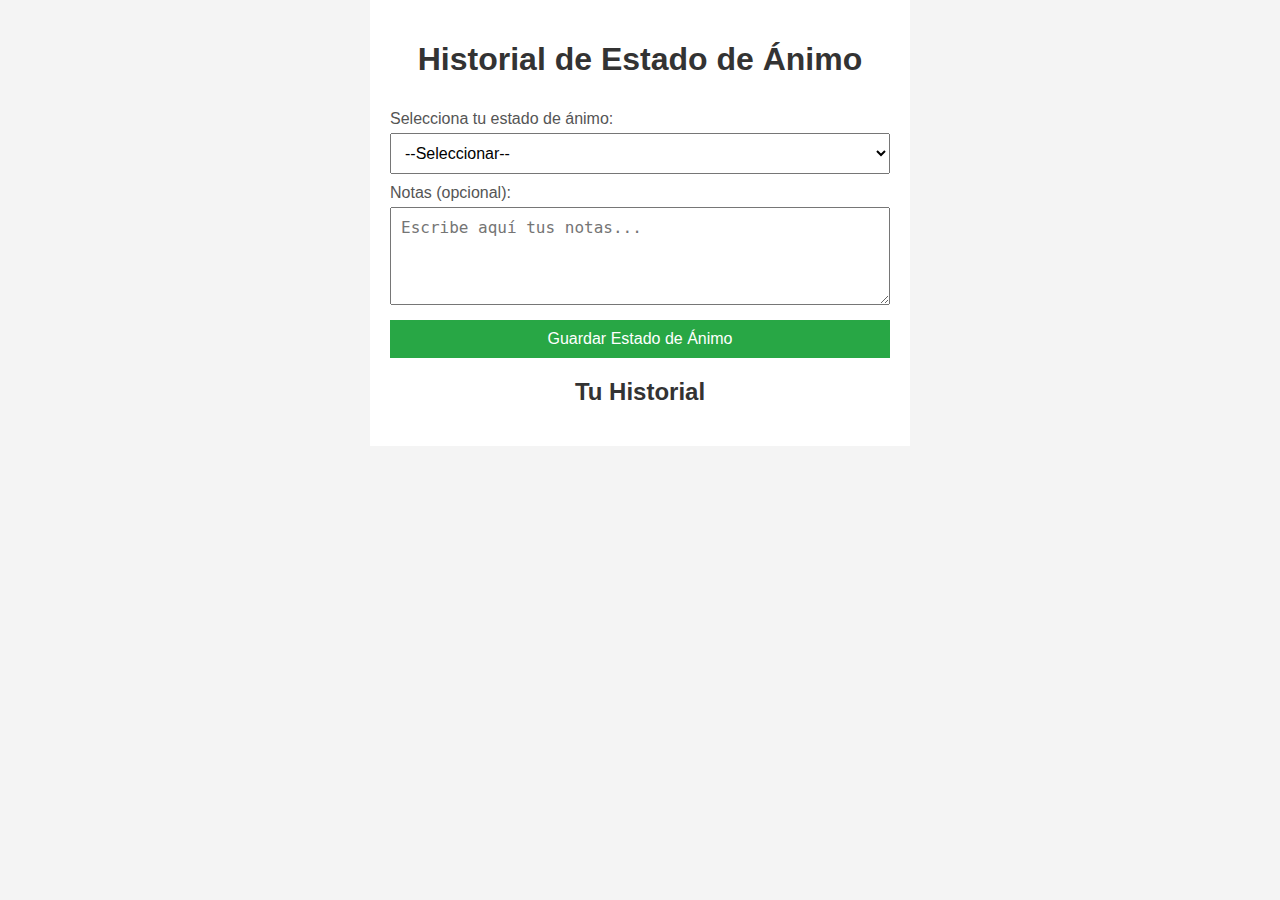
==== app_emociones.html @ 9f22035d "Add files via upload" ====
<!DOCTYPE html>
<html lang="es">
<head>
    <meta charset="UTF-8">
    <title>Historial de Estado de Ánimo</title>
    <meta name="viewport" content="width=device-width, initial-scale=1.0">
    <!-- Enlace al archivo CSS -->
    <link rel="stylesheet" href="styles_emociones.css">
</head>
<body>

<div class="container">
    <h1>Historial de Estado de Ánimo</h1>

    <!-- Formulario de entrada -->
    <form id="mood-form">
        <label for="mood">Selecciona tu estado de ánimo:</label>
        <select id="mood" required>
            <option value="">--Seleccionar--</option>
            <option value="Feliz">😊 Feliz</option>
            <option value="Triste">😢 Triste</option>
            <option value="Ansioso">😰 Ansioso</option>
            <option value="Enojado">😠 Enojado</option>
            <option value="Emocionado">😃 Emocionado</option>
            <!-- Puedes agregar más opciones según sea necesario -->
        </select>

        <label for="notes">Notas (opcional):</label>
        <textarea id="notes" rows="4" placeholder="Escribe aquí tus notas..."></textarea>

        <button type="submit">Guardar Estado de Ánimo</button>
    </form>

    <!-- Sección de historial -->
    <h2>Tu Historial</h2>
    <ul id="mood-history"></ul>
</div>

<!-- Enlace al archivo JavaScript -->
<script src="script_emociones.js"></script>
</body>
</html>
---- styles_emociones.css ----
/* Estilos básicos y diseño responsivo */

body {
    font-family: Arial, sans-serif;
    margin: 0;
    padding: 0;
    background-color: #f4f4f4;
}

.container {
    max-width: 500px;
    margin: auto;
    padding: 20px;
    background-color: #ffffff;
}

h1, h2 {
    text-align: center;
    color: #333;
}

form {
    display: flex;
    flex-direction: column;
}

label {
    margin-top: 10px;
    color: #555;
}

select, textarea, input {
    padding: 10px;
    margin-top: 5px;
    font-size: 16px;
}

button {
    padding: 10px;
    margin-top: 15px;
    background-color: #28a745;
    color: #ffffff;
    border: none;
    font-size: 16px;
    cursor: pointer;
}

button:hover {
    background-color: #218838;
}

#mood-history {
    list-style-type: none;
    padding: 0;
}

#mood-history li {
    background-color: #e9ecef;
    margin: 10px 0;
    padding: 10px;
    border-radius: 5px;
    position: relative;
}

#mood-history li p {
    margin: 5px 0;
}

.action-buttons {
    position: absolute;
    top: 10px;
    right: 10px;
}

.action-buttons button {
    background-color: transparent;
    border: none;
    cursor: pointer;
    margin-left: 5px;
}

.action-buttons button.edit {
    color: #007bff;
}

.action-buttons button.delete {
    color: #dc3545;
}

.action-buttons button:hover {
    opacity: 0.7;
}

/* Estilos para el formulario de edición */
.edit-form {
    display: flex;
    flex-direction: column;
    margin-top: 10px;
}

.edit-form label {
    margin-top: 10px;
    color: #555;
}

.edit-form select,
.edit-form textarea {
    padding: 8px;
    margin-top: 5px;
    font-size: 14px;
}

.edit-form button {
    padding: 8px;
    margin-top: 10px;
    background-color: #ffc107;
    color: #ffffff;
    border: none;
    font-size: 14px;
    cursor: pointer;
}

.edit-form button:hover {
    background-color: #e0a800;
}

/* Media Queries para dispositivos móviles */
@media (max-width: 600px) {
    .container {
        padding: 15px;
    }

    button {
        font-size: 14px;
    }
}
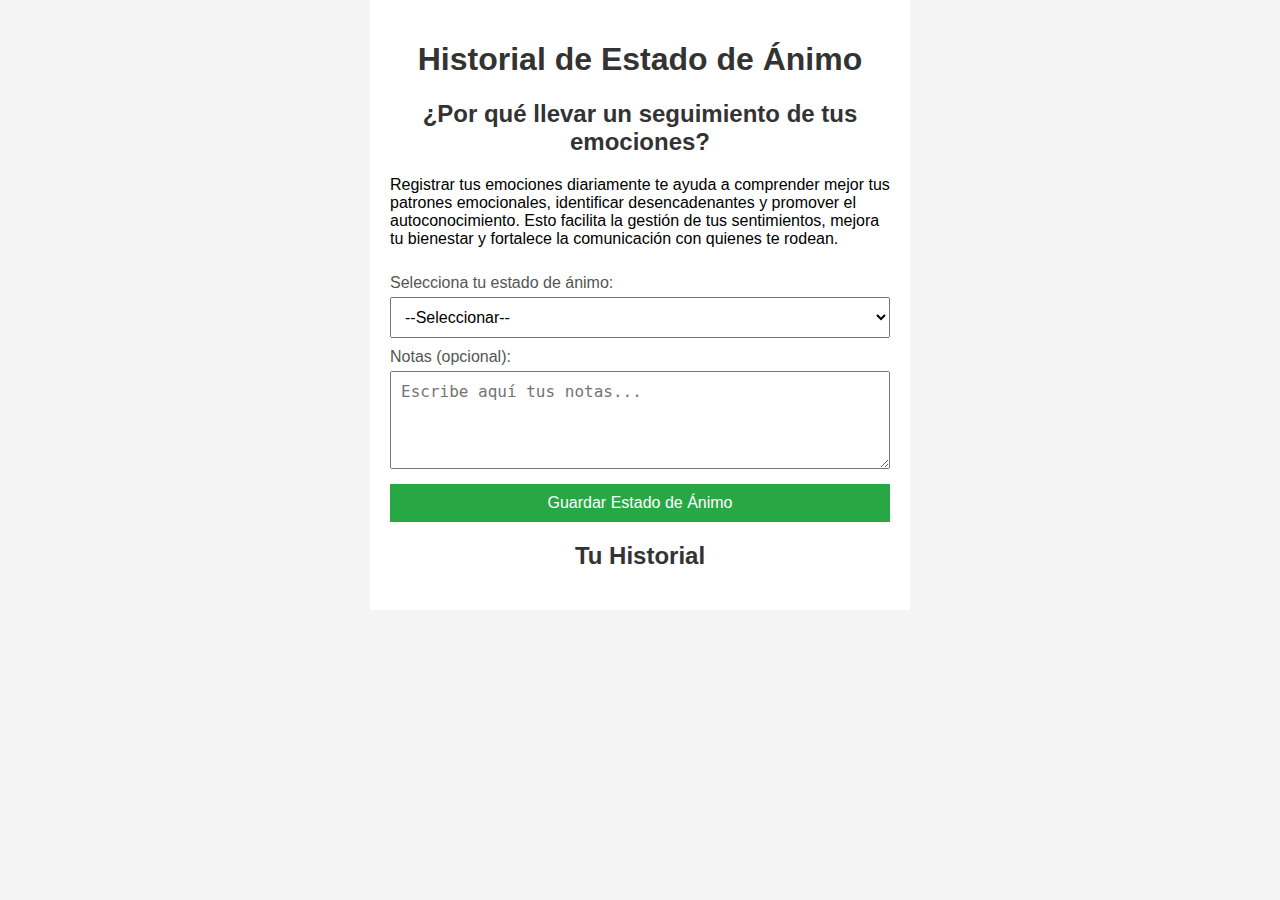
==== commit 8aa8d4d4: "Add files via upload" ====
--- a/app_emociones.html
+++ b/app_emociones.html
@@ -12,24 +12,46 @@
 <div class="container">
     <h1>Historial de Estado de Ánimo</h1>
 
+    <!-- Mensaje de introducción -->
+<div class="intro-message">
+    <h2>¿Por qué llevar un seguimiento de tus emociones?</h2>
+    <p>
+        Registrar tus emociones diariamente te ayuda a comprender mejor tus patrones emocionales, identificar desencadenantes y promover el autoconocimiento. Esto facilita la gestión de tus sentimientos, mejora tu bienestar y fortalece la comunicación con quienes te rodean.
+    </p>
+</div>
+
     <!-- Formulario de entrada -->
     <form id="mood-form">
-        <label for="mood">Selecciona tu estado de ánimo:</label>
-        <select id="mood" required>
-            <option value="">--Seleccionar--</option>
-            <option value="Feliz">😊 Feliz</option>
-            <option value="Triste">😢 Triste</option>
-            <option value="Ansioso">😰 Ansioso</option>
-            <option value="Enojado">😠 Enojado</option>
-            <option value="Emocionado">😃 Emocionado</option>
-            <!-- Puedes agregar más opciones según sea necesario -->
-        </select>
+    <label for="mood">Selecciona tu estado de ánimo:</label>
+    <select id="mood" required>
+        <option value="">--Seleccionar--</option>
+        <option value="Feliz">😊 Feliz</option>
+        <option value="Triste">😢 Triste</option>
+        <option value="Ansioso">😰 Ansioso</option>
+        <option value="Enojado">😠 Enojado</option>
+        <option value="Emocionado">😃 Emocionado</option>
+        <option value="Calmado">😌 Calmado</option>
+        <option value="Frustrado">😖 Frustrado</option>
+        <option value="Preocupado">😟 Preocupado</option>
+        <option value="Confundido">😕 Confundido</option>
+        <option value="Esperanzado">🤞 Esperanzado</option>
+        <option value="Aburrido">😐 Aburrido</option>
+        <option value="Cansado">😴 Cansado</option>
+        <option value="Sorprendido">😲 Sorprendido</option>
+        <option value="Deprimido">😞 Deprimido</option>
+        <option value="Agradecido">🙏 Agradecido</option>
+        <option value="Avergonzado">😳 Avergonzado</option>
+        <option value="Motivado">💪 Motivado</option>
+        <option value="Estresado">😣 Estresado</option>
+        <option value="Satisfecho">😊 Satisfecho</option>
+        <option value="Nervioso">😬 Nervioso</option>
+    </select>
 
-        <label for="notes">Notas (opcional):</label>
-        <textarea id="notes" rows="4" placeholder="Escribe aquí tus notas..."></textarea>
+    <label for="notes">Notas (opcional):</label>
+    <textarea id="notes" rows="4" placeholder="Escribe aquí tus notas..."></textarea>
 
-        <button type="submit">Guardar Estado de Ánimo</button>
-    </form>
+    <button type="submit">Guardar Estado de Ánimo</button>
+</form>
 
     <!-- Sección de historial -->
     <h2>Tu Historial</h2>
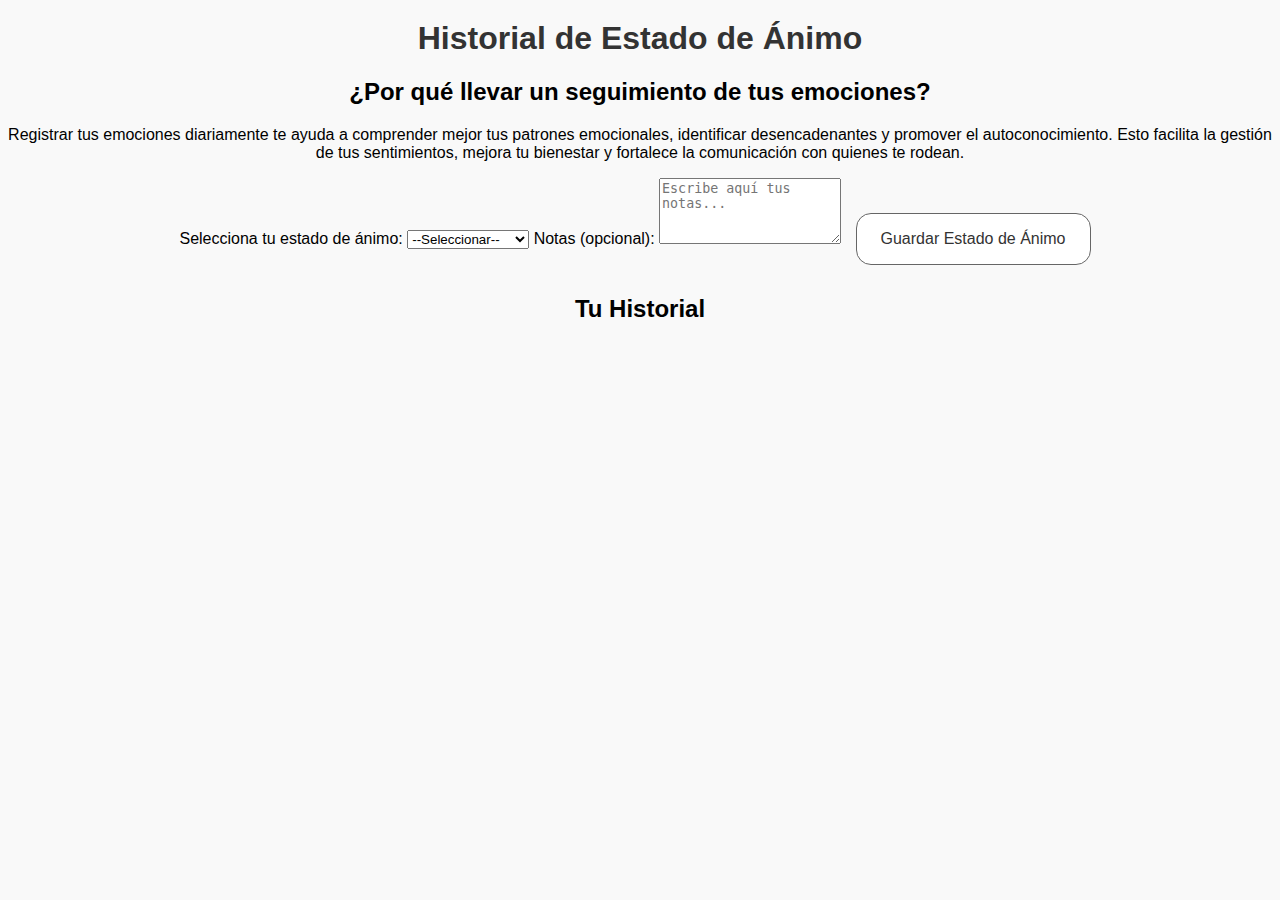
==== commit 8c2dd2c6: "Update app_emociones.html" ====
--- a/app_emociones.html
+++ b/app_emociones.html
@@ -5,7 +5,7 @@
     <title>Historial de Estado de Ánimo</title>
     <meta name="viewport" content="width=device-width, initial-scale=1.0">
     <!-- Enlace al archivo CSS -->
-    <link rel="stylesheet" href="styles_emociones.css">
+    <link rel="stylesheet" href="styles.css">
 </head>
 <body>
 
@@ -13,45 +13,45 @@
     <h1>Historial de Estado de Ánimo</h1>
 
     <!-- Mensaje de introducción -->
-<div class="intro-message">
-    <h2>¿Por qué llevar un seguimiento de tus emociones?</h2>
-    <p>
-        Registrar tus emociones diariamente te ayuda a comprender mejor tus patrones emocionales, identificar desencadenantes y promover el autoconocimiento. Esto facilita la gestión de tus sentimientos, mejora tu bienestar y fortalece la comunicación con quienes te rodean.
-    </p>
-</div>
+    <div class="intro-message">
+        <h2>¿Por qué llevar un seguimiento de tus emociones?</h2>
+        <p>
+            Registrar tus emociones diariamente te ayuda a comprender mejor tus patrones emocionales, identificar desencadenantes y promover el autoconocimiento. Esto facilita la gestión de tus sentimientos, mejora tu bienestar y fortalece la comunicación con quienes te rodean.
+        </p>
+    </div>
 
     <!-- Formulario de entrada -->
     <form id="mood-form">
-    <label for="mood">Selecciona tu estado de ánimo:</label>
-    <select id="mood" required>
-        <option value="">--Seleccionar--</option>
-        <option value="Feliz">😊 Feliz</option>
-        <option value="Triste">😢 Triste</option>
-        <option value="Ansioso">😰 Ansioso</option>
-        <option value="Enojado">😠 Enojado</option>
-        <option value="Emocionado">😃 Emocionado</option>
-        <option value="Calmado">😌 Calmado</option>
-        <option value="Frustrado">😖 Frustrado</option>
-        <option value="Preocupado">😟 Preocupado</option>
-        <option value="Confundido">😕 Confundido</option>
-        <option value="Esperanzado">🤞 Esperanzado</option>
-        <option value="Aburrido">😐 Aburrido</option>
-        <option value="Cansado">😴 Cansado</option>
-        <option value="Sorprendido">😲 Sorprendido</option>
-        <option value="Deprimido">😞 Deprimido</option>
-        <option value="Agradecido">🙏 Agradecido</option>
-        <option value="Avergonzado">😳 Avergonzado</option>
-        <option value="Motivado">💪 Motivado</option>
-        <option value="Estresado">😣 Estresado</option>
-        <option value="Satisfecho">😊 Satisfecho</option>
-        <option value="Nervioso">😬 Nervioso</option>
-    </select>
+        <label for="mood">Selecciona tu estado de ánimo:</label>
+        <select id="mood" required>
+            <option value="">--Seleccionar--</option>
+            <option value="Feliz">😊 Feliz</option>
+            <option value="Triste">😢 Triste</option>
+            <option value="Ansioso">😰 Ansioso</option>
+            <option value="Enojado">😠 Enojado</option>
+            <option value="Emocionado">😃 Emocionado</option>
+            <option value="Calmado">😌 Calmado</option>
+            <option value="Frustrado">😖 Frustrado</option>
+            <option value="Preocupado">😟 Preocupado</option>
+            <option value="Confundido">😕 Confundido</option>
+            <option value="Esperanzado">🤞 Esperanzado</option>
+            <option value="Aburrido">😐 Aburrido</option>
+            <option value="Cansado">😴 Cansado</option>
+            <option value="Sorprendido">😲 Sorprendido</option>
+            <option value="Deprimido">😞 Deprimido</option>
+            <option value="Agradecido">🙏 Agradecido</option>
+            <option value="Avergonzado">😳 Avergonzado</option>
+            <option value="Motivado">💪 Motivado</option>
+            <option value="Estresado">😣 Estresado</option>
+            <option value="Satisfecho">😊 Satisfecho</option>
+            <option value="Nervioso">😬 Nervioso</option>
+        </select>
 
-    <label for="notes">Notas (opcional):</label>
-    <textarea id="notes" rows="4" placeholder="Escribe aquí tus notas..."></textarea>
+        <label for="notes">Notas (opcional):</label>
+        <textarea id="notes" rows="4" placeholder="Escribe aquí tus notas..."></textarea>
 
-    <button type="submit">Guardar Estado de Ánimo</button>
-</form>
+        <button type="submit">Guardar Estado de Ánimo</button>
+    </form>
 
     <!-- Sección de historial -->
     <h2>Tu Historial</h2>
@@ -59,7 +59,8 @@
 </div>
 
 <!-- Enlace al archivo JavaScript -->
-<script src="script_emociones.js"></script>
+<script src="script.js"></script>
 </body>
 </html>
 
+
--- a/styles.css
+++ b/styles.css
@@ -0,0 +1,277 @@
+/* Estilos generales */
+body {
+    background-color: #f9f9f9; /* Fondo gris claro */
+    font-family: Arial, sans-serif;
+    text-align: center;
+    margin: 0;
+    padding: 0;
+}
+
+h1 {
+    color: #333;
+    margin-top: 20px;
+    font-size: 2em; /* Tamaño de fuente relativo */
+}
+
+.menu {
+    margin: 20px;
+    display: flex;
+    flex-wrap: wrap; /* Permite que los botones se ajusten en varias filas */
+    justify-content: center; /* Centra los elementos horizontalmente */
+}
+
+button {
+    padding: 1em 1.5em; /* Unidades relativas */
+    margin: 10px;
+    font-size: 1em; /* Tamaño de fuente relativo */
+    cursor: pointer;
+    border: 1px solid #666; /* Línea delgada en el borde */
+    border-radius: 15px; /* Bordes redondeados */
+    color: #333; /* Texto en color más oscuro */
+    background-color: #fff; /* Fondo blanco */
+}
+
+button:hover {
+    opacity: 0.9; /* Efecto hover */
+}
+
+button:focus {
+    outline: none; /* Eliminamos el borde de enfoque predeterminado */
+    box-shadow: 0 0 5px rgba(0, 0, 0, 0.3); /* Añadimos sombra al hacer foco */
+}
+
+/* Colores pastel para los bordes de los botones principales */
+#btnSonidos {
+    border-color: #FFB3BA; /* Rosa pastel */
+}
+
+#btnAnimaciones {
+    border-color: #FFDFBA; /* Naranja pastel */
+}
+
+#btnEjercicios {
+    border-color: #FFFFBA; /* Amarillo pastel */
+}
+
+/* Estilos para los botones dentro de las opciones */
+.opciones {
+    display: flex;
+    flex-direction: column;
+    align-items: center;
+    margin: 20px auto;
+    max-width: 90%; /* Limitamos el ancho máximo */
+}
+
+.opciones button {
+    margin: 10px;
+    padding: 0.8em 1.2em;
+    font-size: 1em;
+    border: 1px solid #666;
+    border-radius: 10px;
+    color: #333;
+    background-color: #fff;
+    width: 100%; /* Botones ocupan todo el ancho disponible */
+    max-width: 300px; /* Ancho máximo para evitar botones demasiado largos */
+}
+
+.opciones button:hover {
+    opacity: 0.9;
+}
+
+.opciones button:focus {
+    outline: none;
+    box-shadow: 0 0 5px rgba(0, 0, 0, 0.3);
+}
+
+/* Colores pastel para los bordes de los botones de opciones */
+.opciones button:nth-child(1) {
+    border-color: #BAE1FF; /* Azul pastel */
+}
+
+.opciones button:nth-child(2) {
+    border-color: #BFFCC6; /* Verde pastel */
+}
+
+.opciones button:nth-child(3) {
+    border-color: #B28DFF; /* Morado pastel */
+}
+
+/* Estilos para el contenedor de contenido */
+#contenido {
+    margin: 30px auto;
+    max-width: 90%;
+}
+
+/* Estilos para el reproductor de audio personalizado */
+.audio-player {
+    text-align: center;
+    margin-top: 20px;
+}
+
+.audio-controls {
+    display: flex;
+    justify-content: center;
+    margin-top: 10px;
+}
+
+.audio-controls button {
+    padding: 0.8em 1.2em;
+    margin: 0 5px;
+    font-size: 1em;
+    cursor: pointer;
+    border: 1px solid #666;
+    border-radius: 10px;
+    color: #333;
+    background-color: #fff;
+}
+
+.audio-controls button:hover {
+    opacity: 0.9;
+}
+
+.audio-controls button:focus {
+    outline: none;
+    box-shadow: 0 0 5px rgba(0, 0, 0, 0.3);
+}
+
+/* Estilos para las animaciones y ejercicios */
+.animation1, .animation2, .animation3 {
+    width: 200px;
+    height: 200px;
+    margin: 20px auto;
+}
+
+@media (max-width: 600px) {
+    .animation1, .animation2, .animation3 {
+        width: 150px;
+        height: 150px;
+    }
+}
+
+.animation1 {
+    background: radial-gradient(circle, #FFB3BA, #FFDFBA);
+    border-radius: 50%;
+    animation: pulse 3s infinite;
+}
+
+@keyframes pulse {
+    0% {
+        transform: scale(0.9);
+        background: radial-gradient(circle, #FFB3BA, #FFDFBA);
+    }
+    50% {
+        transform: scale(1.1);
+        background: radial-gradient(circle, #BAE1FF, #B28DFF);
+    }
+    100% {
+        transform: scale(0.9);
+        background: radial-gradient(circle, #FFB3BA, #FFDFBA);
+    }
+}
+
+.animation2 {
+    background: conic-gradient(#FFB3BA, #BFFCC6, #BAE1FF, #FFB3BA);
+    border-radius: 50%;
+    animation: rotate 5s infinite linear;
+}
+
+@keyframes rotate {
+    from {
+        transform: rotate(0deg);
+    }
+    to {
+        transform: rotate(360deg);
+    }
+}
+
+.animation3 {
+    background: linear-gradient(45deg, #FFDFBA, #B28DFF);
+    border-radius: 50%;
+    animation: fade 4s infinite;
+}
+
+@keyframes fade {
+    0% {
+        opacity: 1;
+        background: linear-gradient(45deg, #FFDFBA, #B28DFF);
+    }
+    50% {
+        opacity: 0.3;
+        background: linear-gradient(45deg, #BFFCC6, #FFB3BA);
+    }
+    100% {
+        opacity: 1;
+        background: linear-gradient(45deg, #FFDFBA, #B28DFF);
+    }
+}
+
+/* Estilos para los ejercicios de relajación */
+.ejercicio {
+    font-size: 1em; /* Tamaño de fuente relativo */
+    line-height: 1.6;
+    max-width: 600px;
+    margin: 20px auto;
+    text-align: left;
+    padding: 0 20px; /* Añadimos padding lateral */
+}
+
+.ejercicio p {
+    margin-bottom: 15px;
+}
+
+.ejercicio button {
+    padding: 0.8em 1.2em;
+    font-size: 1em;
+    margin-top: 20px;
+    cursor: pointer;
+    border: 1px solid #666;
+    border-radius: 10px;
+    color: #333;
+    background-color: #fff;
+}
+
+.ejercicio button:hover {
+    opacity: 0.9;
+}
+
+.ejercicio button:focus {
+    outline: none;
+    box-shadow: 0 0 5px rgba(0, 0, 0, 0.3);
+}
+
+/* Media Queries para tamaños de pantalla más pequeños */
+@media (max-width: 768px) {
+    h1 {
+        font-size: 1.5em;
+    }
+
+    button {
+        padding: 0.8em 1.2em;
+        font-size: 0.9em;
+    }
+
+    .ejercicio {
+        font-size: 0.9em;
+    }
+}
+
+@media (max-width: 480px) {
+    h1 {
+        font-size: 1.2em;
+    }
+
+    button {
+        padding: 0.6em 1em;
+        font-size: 0.8em;
+    }
+
+    .ejercicio {
+        font-size: 0.8em;
+    }
+
+    .animation1, .animation2, .animation3 {
+        width: 120px;
+        height: 120px;
+    }
+}
+
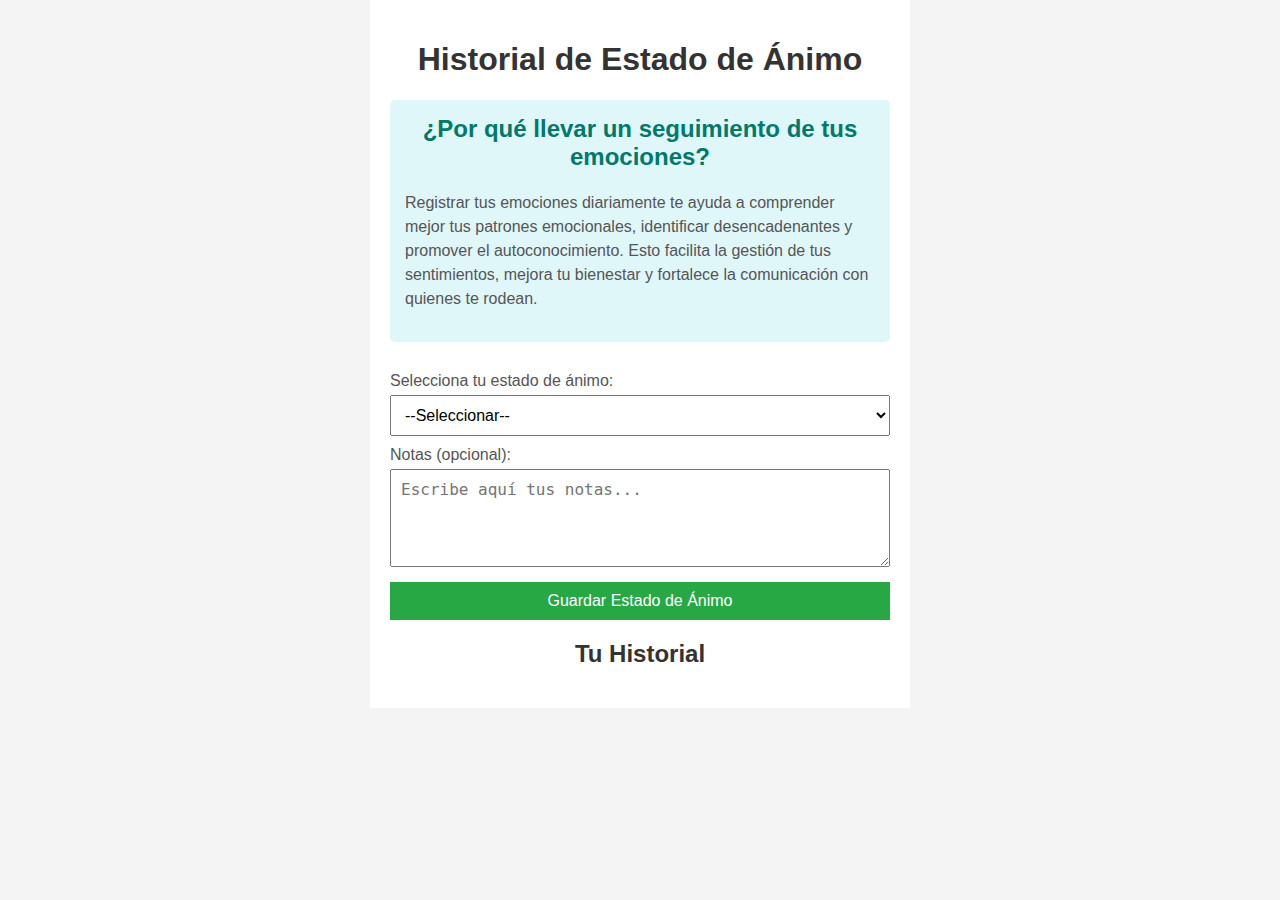
==== commit dd7f846e: "Update app_emociones.html" ====
--- a/app_emociones.html
+++ b/app_emociones.html
@@ -5,7 +5,7 @@
     <title>Historial de Estado de Ánimo</title>
     <meta name="viewport" content="width=device-width, initial-scale=1.0">
     <!-- Enlace al archivo CSS -->
-    <link rel="stylesheet" href="styles.css">
+    <link rel="stylesheet" href="styles_emociones.css">
 </head>
 <body>
 
@@ -59,7 +59,7 @@
 </div>
 
 <!-- Enlace al archivo JavaScript -->
-<script src="script.js"></script>
+<script src="script_emociones.js"></script>
 </body>
 </html>
 
--- a/styles_emociones.css
+++ b/styles_emociones.css
@@ -0,0 +1,153 @@
+/* Estilos básicos y diseño responsivo */
+
+body {
+    font-family: Arial, sans-serif;
+    margin: 0;
+    padding: 0;
+    background-color: #f4f4f4;
+}
+
+.container {
+    max-width: 500px;
+    margin: auto;
+    padding: 20px;
+    background-color: #ffffff;
+}
+
+h1, h2 {
+    text-align: center;
+    color: #333;
+}
+
+.intro-message {
+    background-color: #e0f7fa;
+    padding: 15px;
+    border-radius: 5px;
+    margin-bottom: 20px;
+}
+
+.intro-message h2 {
+    color: #00796b;
+    margin-top: 0;
+}
+
+.intro-message p {
+    color: #555;
+    line-height: 1.5;
+}
+
+form {
+    display: flex;
+    flex-direction: column;
+}
+
+label {
+    margin-top: 10px;
+    color: #555;
+}
+
+select, textarea, input {
+    padding: 10px;
+    margin-top: 5px;
+    font-size: 16px;
+}
+
+button {
+    padding: 10px;
+    margin-top: 15px;
+    background-color: #28a745;
+    color: #ffffff;
+    border: none;
+    font-size: 16px;
+    cursor: pointer;
+}
+
+button:hover {
+    background-color: #218838;
+}
+
+#mood-history {
+    list-style-type: none;
+    padding: 0;
+}
+
+#mood-history li {
+    background-color: #e9ecef;
+    margin: 10px 0;
+    padding: 10px;
+    border-radius: 5px;
+    position: relative;
+}
+
+#mood-history li p {
+    margin: 5px 0;
+}
+
+.action-buttons {
+    position: absolute;
+    top: 10px;
+    right: 10px;
+}
+
+.action-buttons button {
+    background-color: transparent;
+    border: none;
+    cursor: pointer;
+    margin-left: 5px;
+}
+
+.action-buttons button.edit {
+    color: #007bff;
+}
+
+.action-buttons button.delete {
+    color: #dc3545;
+}
+
+.action-buttons button:hover {
+    opacity: 0.7;
+}
+
+.edit-form {
+    display: flex;
+    flex-direction: column;
+    margin-top: 10px;
+}
+
+.edit-form label {
+    margin-top: 10px;
+    color: #555;
+}
+
+.edit-form select,
+.edit-form textarea {
+    padding: 8px;
+    margin-top: 5px;
+    font-size: 14px;
+}
+
+.edit-form button {
+    padding: 8px;
+    margin-top: 10px;
+    background-color: #ffc107;
+    color: #ffffff;
+    border: none;
+    font-size: 14px;
+    cursor: pointer;
+}
+
+.edit-form button:hover {
+    background-color: #e0a800;
+}
+
+/* Media Queries para dispositivos móviles */
+@media (max-width: 600px) {
+    .container {
+        padding: 15px;
+    }
+
+    button {
+        font-size: 14px;
+    }
+}
+
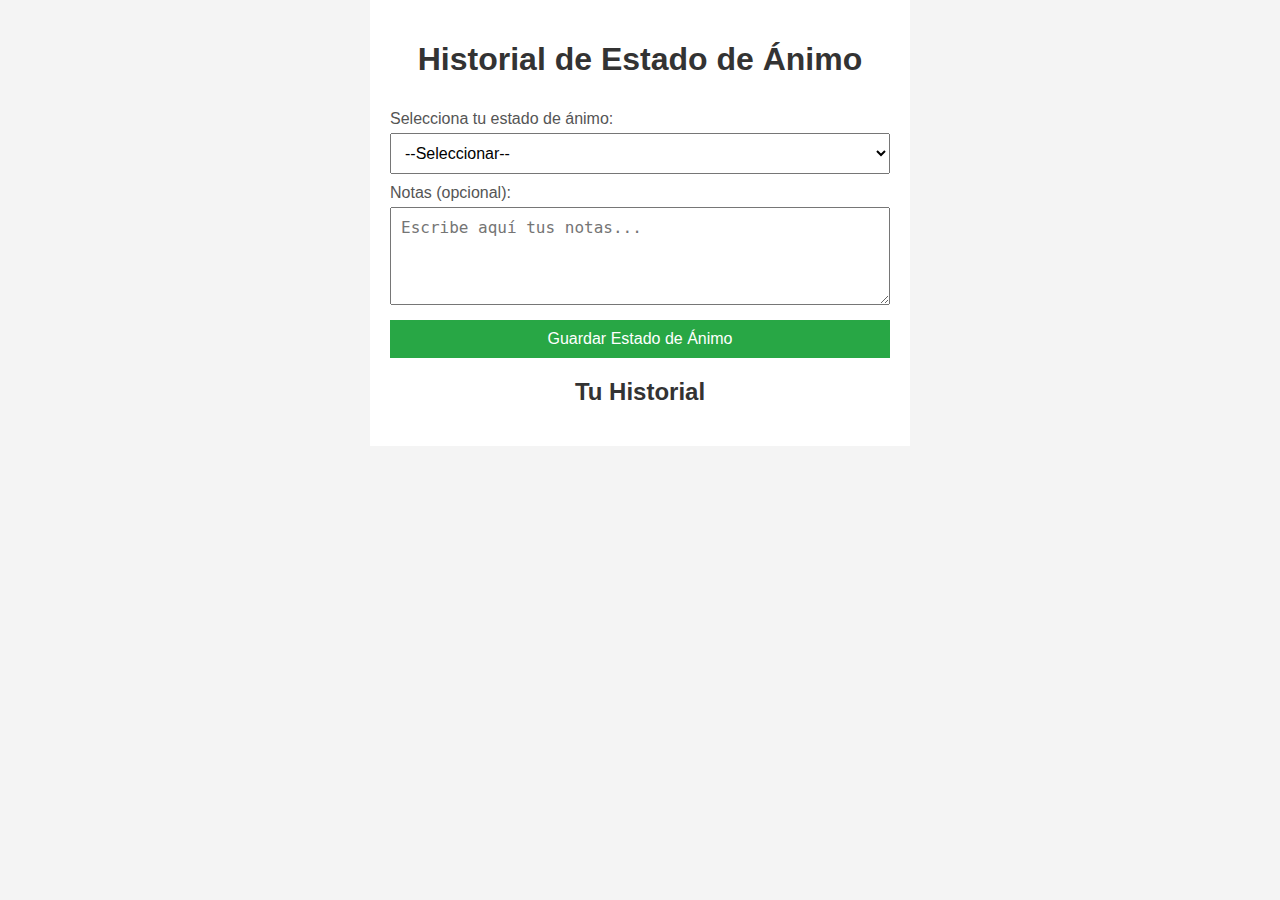
==== commit bfebf907: "Add files via upload" ====
--- a/app_emociones.html
+++ b/app_emociones.html
@@ -12,40 +12,32 @@
 <div class="container">
     <h1>Historial de Estado de Ánimo</h1>
 
-    <!-- Mensaje de introducción -->
-    <div class="intro-message">
-        <h2>¿Por qué llevar un seguimiento de tus emociones?</h2>
-        <p>
-            Registrar tus emociones diariamente te ayuda a comprender mejor tus patrones emocionales, identificar desencadenantes y promover el autoconocimiento. Esto facilita la gestión de tus sentimientos, mejora tu bienestar y fortalece la comunicación con quienes te rodean.
-        </p>
-    </div>
-
     <!-- Formulario de entrada -->
     <form id="mood-form">
         <label for="mood">Selecciona tu estado de ánimo:</label>
-        <select id="mood" required>
-            <option value="">--Seleccionar--</option>
-            <option value="Feliz">😊 Feliz</option>
-            <option value="Triste">😢 Triste</option>
-            <option value="Ansioso">😰 Ansioso</option>
-            <option value="Enojado">😠 Enojado</option>
-            <option value="Emocionado">😃 Emocionado</option>
-            <option value="Calmado">😌 Calmado</option>
-            <option value="Frustrado">😖 Frustrado</option>
-            <option value="Preocupado">😟 Preocupado</option>
-            <option value="Confundido">😕 Confundido</option>
-            <option value="Esperanzado">🤞 Esperanzado</option>
-            <option value="Aburrido">😐 Aburrido</option>
-            <option value="Cansado">😴 Cansado</option>
-            <option value="Sorprendido">😲 Sorprendido</option>
-            <option value="Deprimido">😞 Deprimido</option>
-            <option value="Agradecido">🙏 Agradecido</option>
-            <option value="Avergonzado">😳 Avergonzado</option>
-            <option value="Motivado">💪 Motivado</option>
-            <option value="Estresado">😣 Estresado</option>
-            <option value="Satisfecho">😊 Satisfecho</option>
-            <option value="Nervioso">😬 Nervioso</option>
-        </select>
+    <select id="mood" required>
+        <option value="">--Seleccionar--</option>
+        <option value="Feliz">😊 Feliz</option>
+        <option value="Triste">😢 Triste</option>
+        <option value="Ansioso">😰 Ansioso</option>
+        <option value="Enojado">😠 Enojado</option>
+        <option value="Emocionado">😃 Emocionado</option>
+        <option value="Calmado">😌 Calmado</option>
+        <option value="Frustrado">😖 Frustrado</option>
+        <option value="Preocupado">😟 Preocupado</option>
+        <option value="Confundido">😕 Confundido</option>
+        <option value="Esperanzado">🤞 Esperanzado</option>
+        <option value="Aburrido">😐 Aburrido</option>
+        <option value="Cansado">😴 Cansado</option>
+        <option value="Sorprendido">😲 Sorprendido</option>
+        <option value="Deprimido">😞 Deprimido</option>
+        <option value="Agradecido">🙏 Agradecido</option>
+        <option value="Avergonzado">😳 Avergonzado</option>
+        <option value="Motivado">💪 Motivado</option>
+        <option value="Estresado">😣 Estresado</option>
+        <option value="Satisfecho">😊 Satisfecho</option>
+        <option value="Nervioso">😬 Nervioso</option>
+    </select>
 
         <label for="notes">Notas (opcional):</label>
         <textarea id="notes" rows="4" placeholder="Escribe aquí tus notas..."></textarea>
--- a/styles_emociones.css
+++ b/styles_emociones.css
@@ -17,23 +17,6 @@
 h1, h2 {
     text-align: center;
     color: #333;
-}
-
-.intro-message {
-    background-color: #e0f7fa;
-    padding: 15px;
-    border-radius: 5px;
-    margin-bottom: 20px;
-}
-
-.intro-message h2 {
-    color: #00796b;
-    margin-top: 0;
-}
-
-.intro-message p {
-    color: #555;
-    line-height: 1.5;
 }
 
 form {
@@ -108,6 +91,7 @@
     opacity: 0.7;
 }
 
+/* Estilos para el formulario de edición */
 .edit-form {
     display: flex;
     flex-direction: column;
